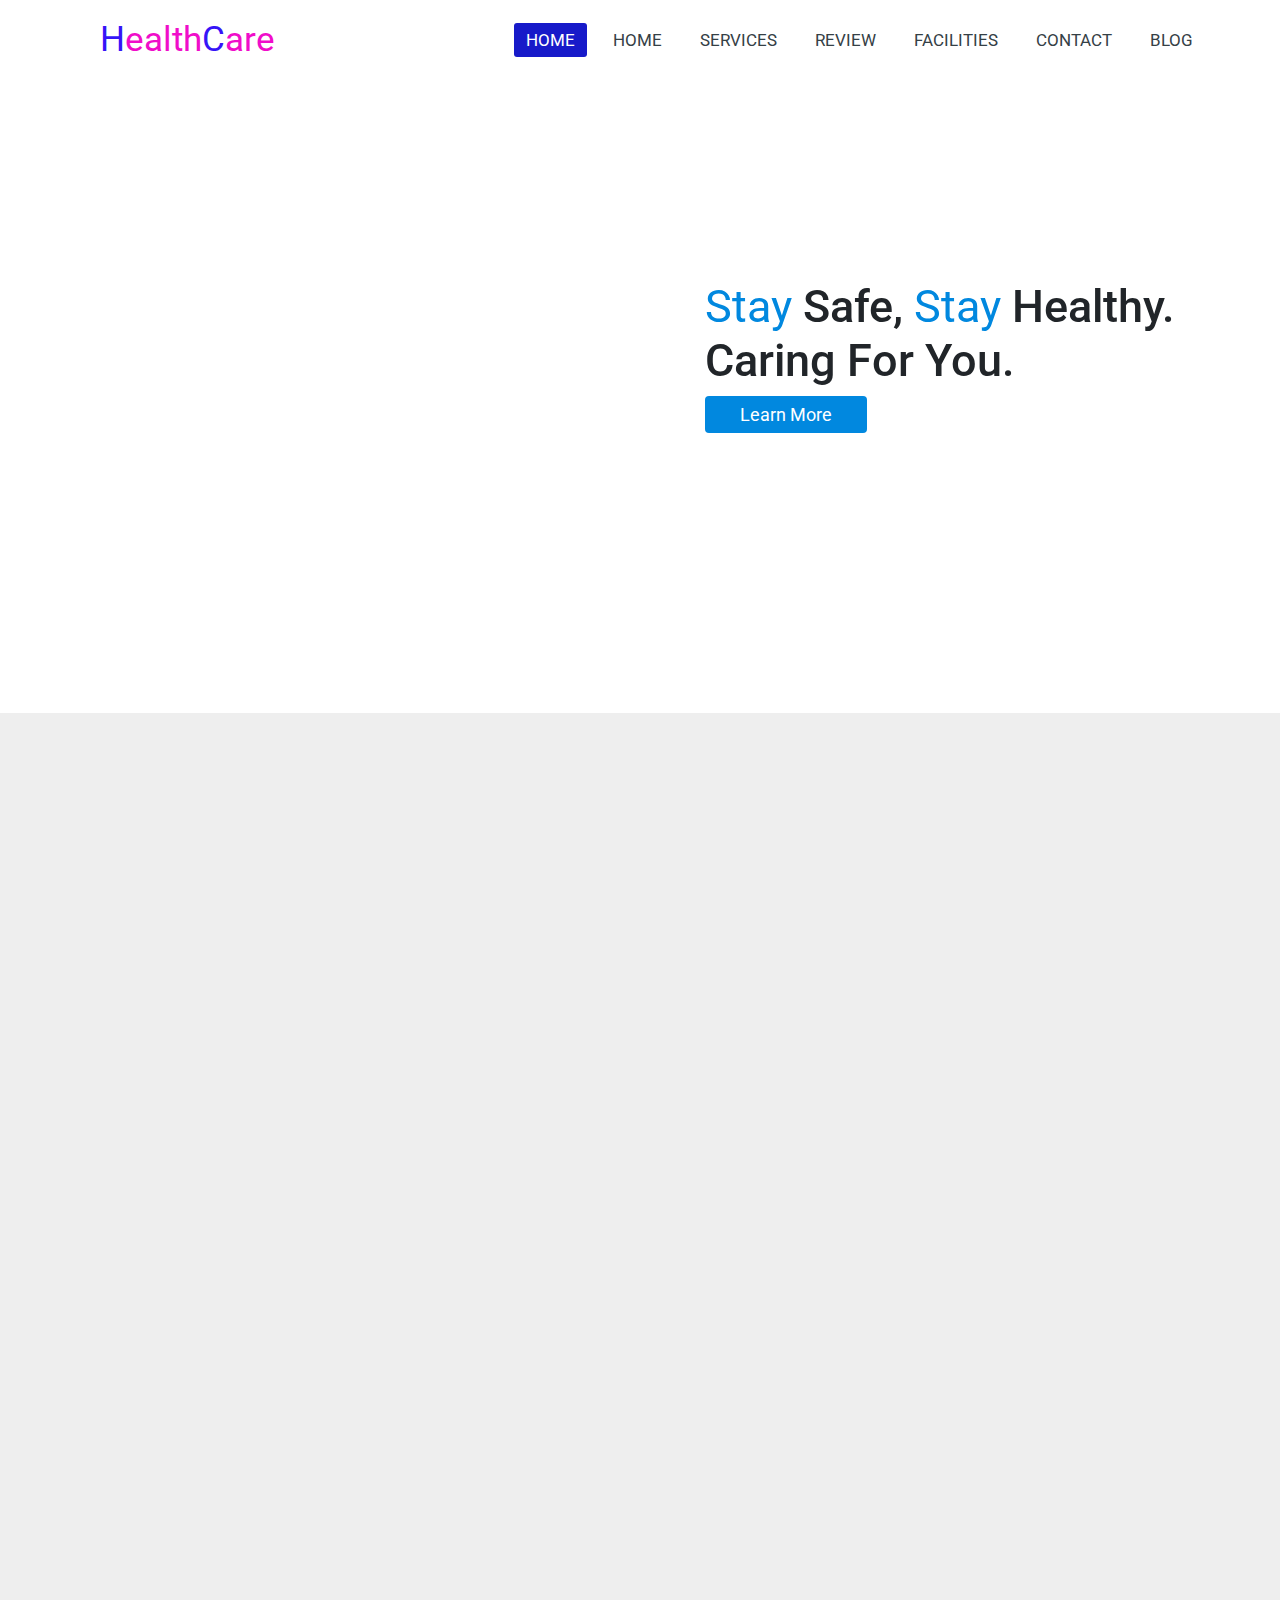
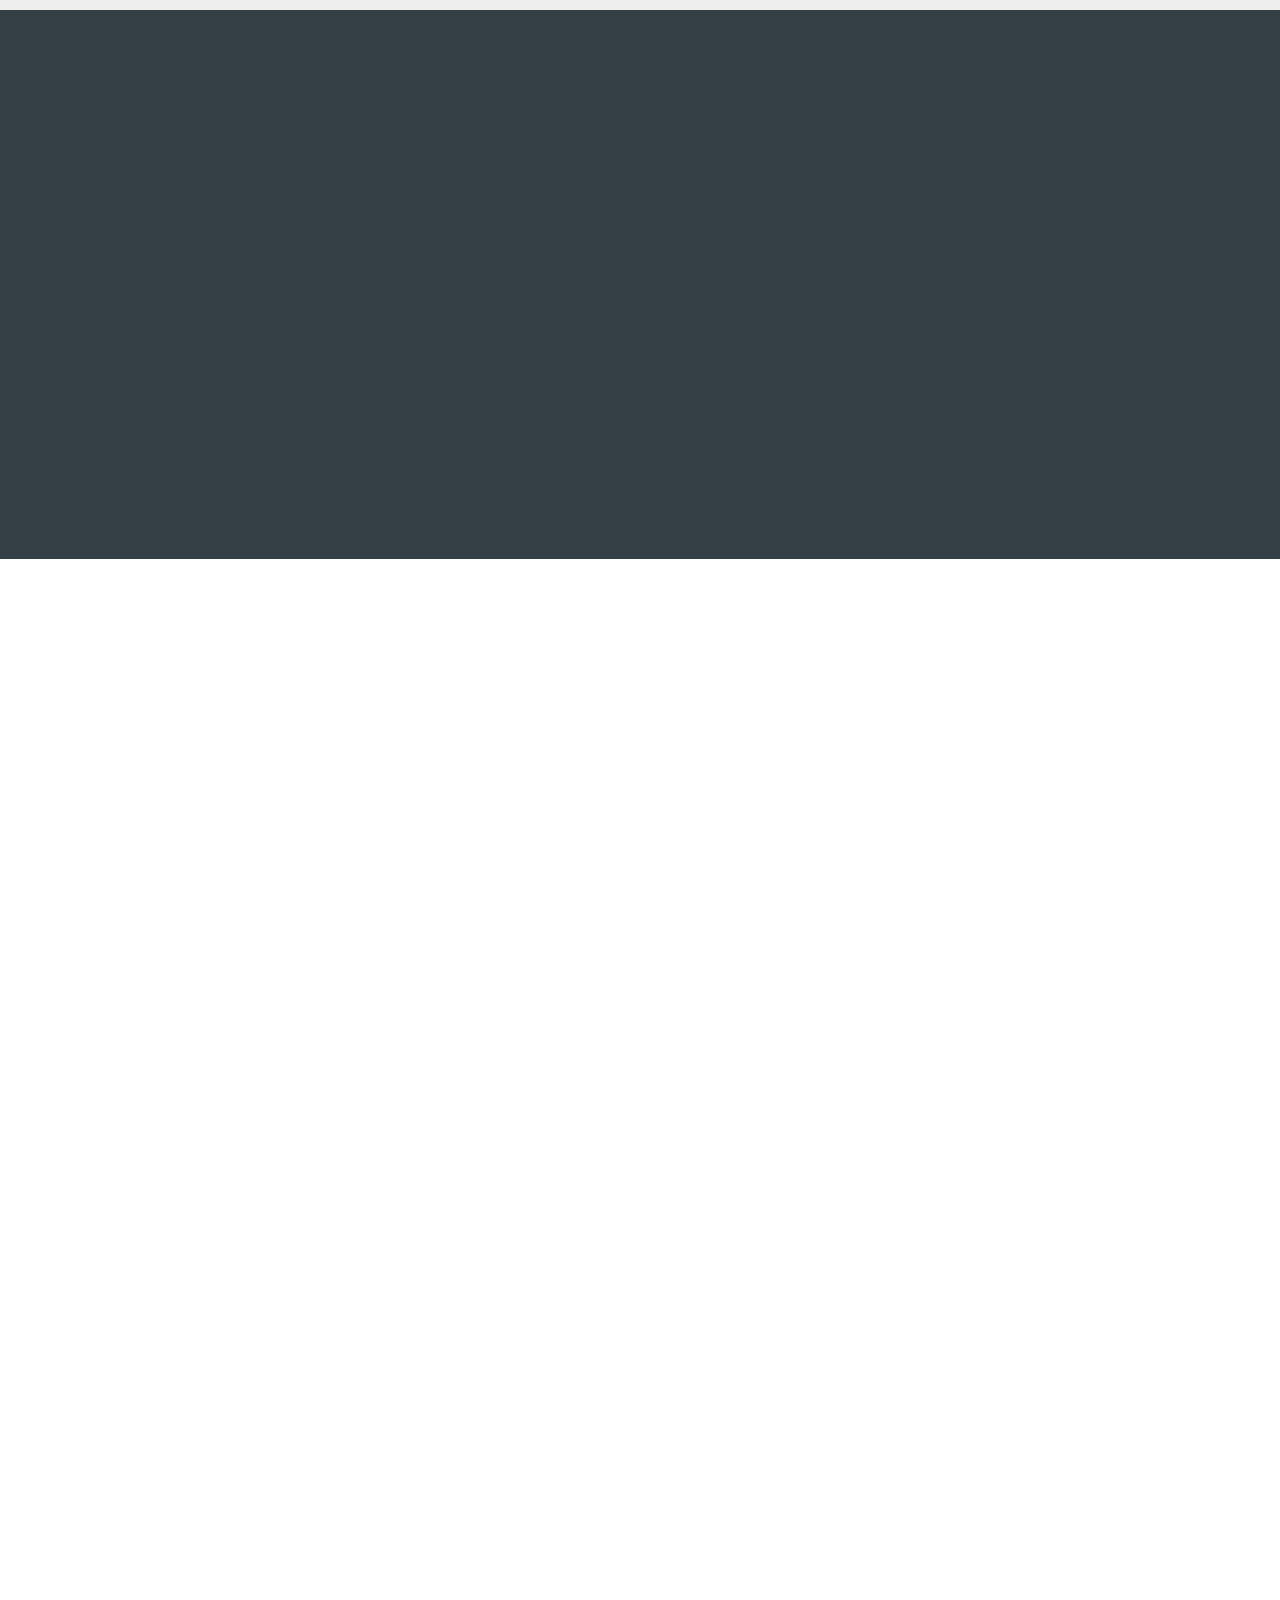
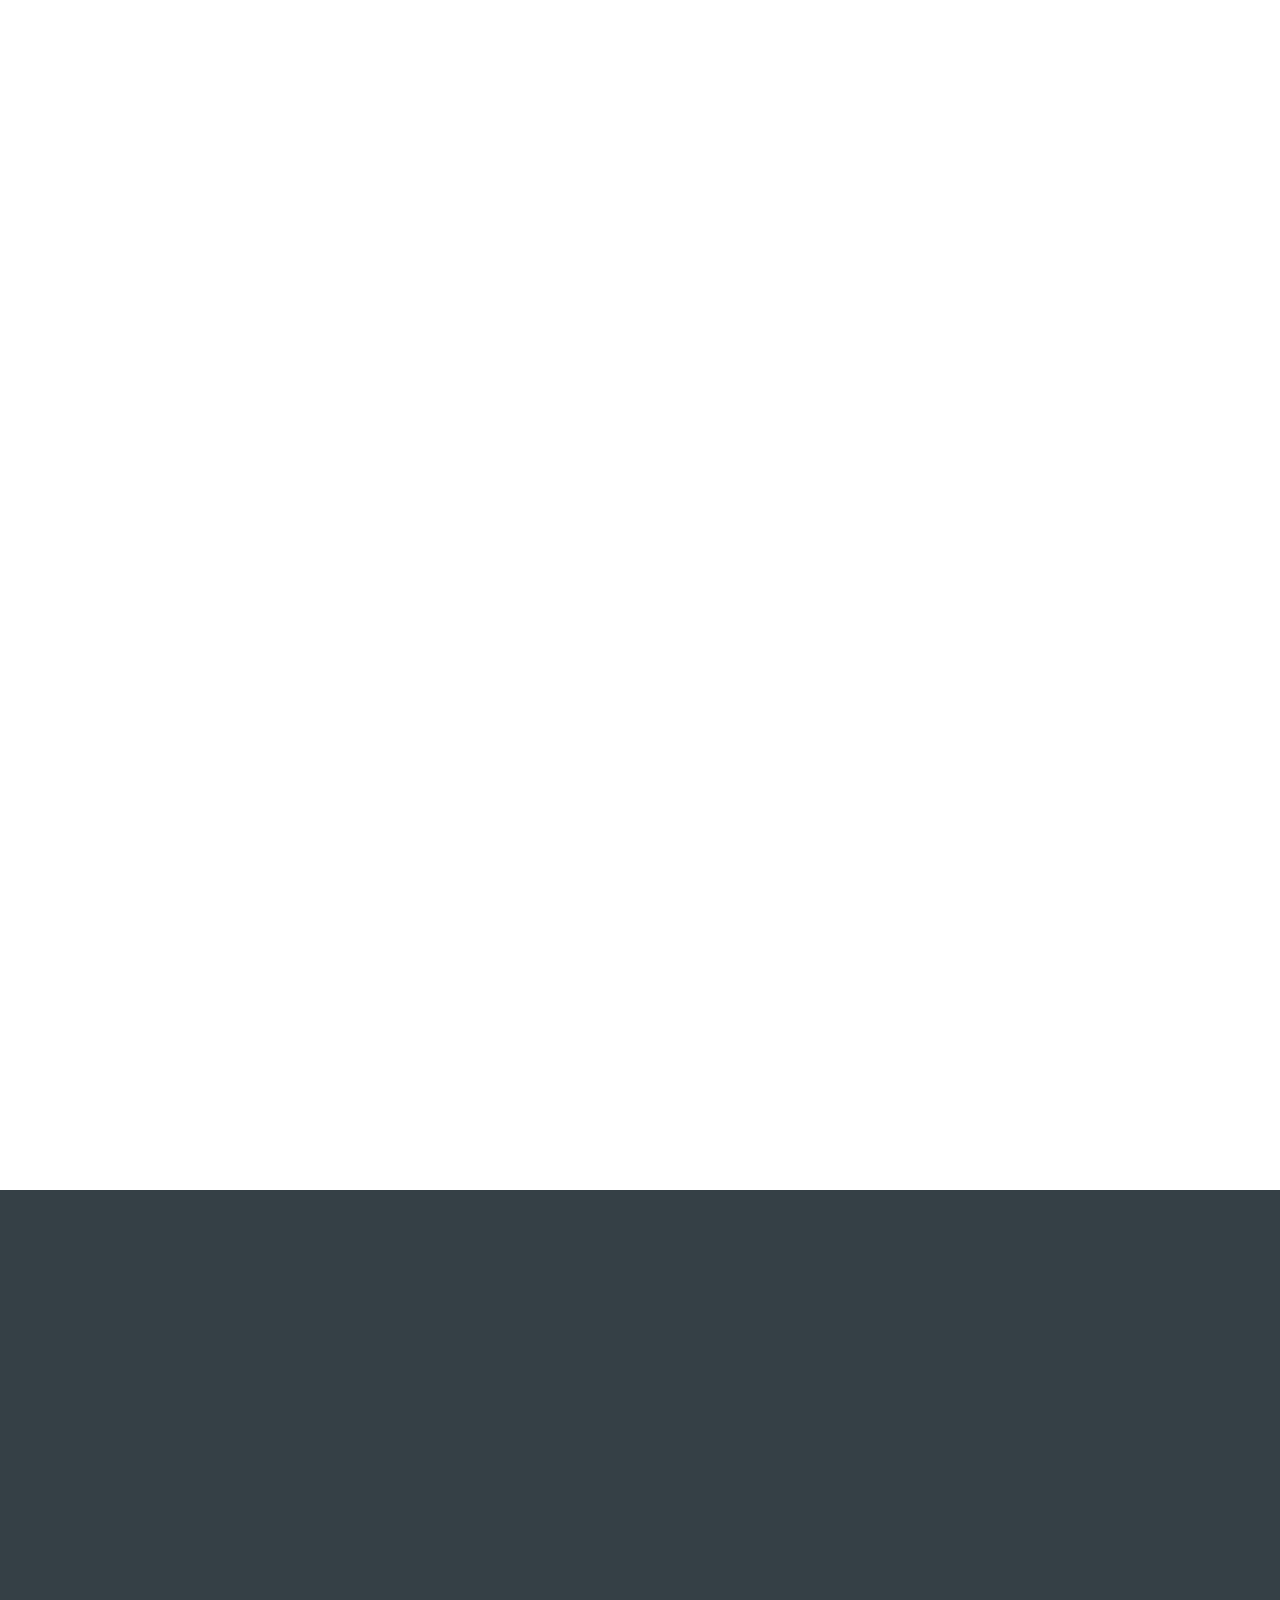
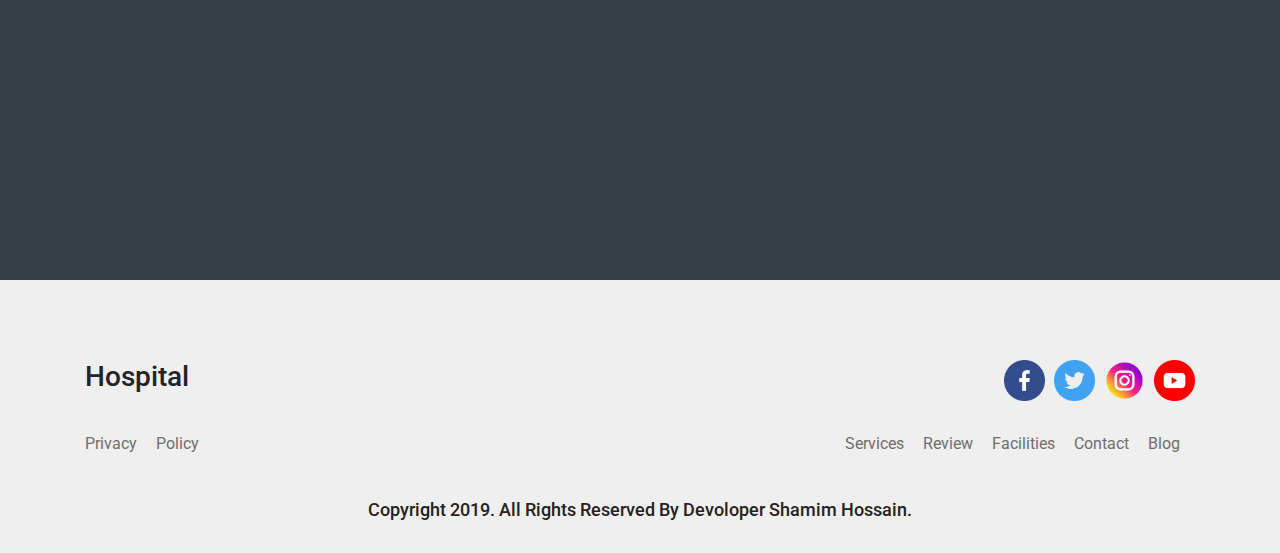
==== index.html @ fc810172 "Update" ====
<!DOCTYPE html>
<html lang="en">
<head>
    <meta charset="UTF-8">
    <meta name="viewport" content="width=device-width, initial-scale=1.0">
    <title>Complete Responsive Hospital Website Design Tutorial</title>

    <!-- aos css file cdn link  -->
    <link href="https://unpkg.com/aos@2.3.1/dist/aos.css" rel="stylesheet">

    <!-- magnific popup css cdn link  -->
    <link rel="stylesheet" href="https://cdnjs.cloudflare.com/ajax/libs/magnific-popup.js/1.1.0/magnific-popup.min.css">

    <!-- bootstrap cdn link  -->
    <link rel="stylesheet" href="https://cdnjs.cloudflare.com/ajax/libs/twitter-bootstrap/4.5.3/css/bootstrap.min.css">

    <!-- font awesome cdn link  -->
    <link rel="stylesheet" href="https://cdnjs.cloudflare.com/ajax/libs/font-awesome/5.15.1/css/all.min.css">
    <link rel="stylesheet" href="https://pro.fontawesome.com/releases/v5.10.0/css/all.css" integrity="sha384-AYmEC3Yw5cVb3ZcuHtOA93w35dYTsvhLPVnYs9eStHfGJvOvKxVfELGroGkvsg+p" crossorigin="anonymous"/>


    <!-- custom css file link  -->
    <link rel="stylesheet" href="style.css">

</head>

<body>
    

<!-- header section starts  -->

<section class="clearfix">
    <nav class="clearfix">
        <input type="checkbox" id="check">
        <label for="check" class="checkbtn">
            <i class="fas fa-bars"></i>
        </label>
        <label class="logo"><span class="span1">H</span><span class="span2">ealth</span><span class="span1">C</span><span class="span2">are</span></label>
        <ul>
            <li><a class="active" href="#">Home</a></li>
            <li><a href="#">Home</a></li>
            <li><a href="#service">Services</a></li>
            <li><a href="#review">Review</a></li>
            <li><a href="#facilities">Facilities</a></li>
            <li><a href="#contact">Contact</a></li>
            <li><a href="#blog">Blog</a></li>
        </ul>
    </nav>
</section>

<!-- header section ends  -->
<!-- slider sceen start -->

<section class="slider-sceen">
    <div class="container">
        <div class="row">
            <div class="col-lg-6" data-aos="fade-left">
                <img src="https://files.fm/thumb.php?i=dr7hy2vy3" alt="">
            </div>
            <div class="col-lg-6">
                <div class="slider-content" data-aos="fade-up">
                    <h1 class="slider-head"><span style="color: #0188df;">Stay</span> Safe, <span style="color: #0188df;">Stay</span> Healthy.
                        Caring For You.</h1>
                        <button data-aos="fade-left">Learn More</button>
                </div>
            </div>
        </div>
    </div>
</section>


<!-- slider sceen end -->

<!-- services section start -->
<section class="service" id="service">
    <div class="container">
        <div class="row">
            <div class="col-lg-6" data-aos="fade-right">
                <div class="service-content">
                    <div class="box">
                        <h3><i class="fas fa-ambulance"></i>Ambulance Services</h3>
                        <p>Lorem ipsum, dolor sit amet consectetur adipisicing elit. Voluptates, illum!</p>
                    </div>
                    <div class="box">
                        <h3><i class="fas fa-procedures"></i>Emergency Rooms</h3>
                        <p>Lorem ipsum, dolor sit amet consectetur adipisicing elit. Voluptates, illum!</p>
                    </div>
                    <div class="box">
                        <h3><i class="fas fa-stethoscope"></i>Free Check-Ups</h3>
                        <p>Lorem ipsum, dolor sit amet consectetur adipisicing elit. Voluptates, illum!</p>
                    </div>
                </div>
            </div>
            <div class="col-lg-6" data-aos="fade-left">
                <img class="img" src="https://webstockreview.net/images/clipart-doctor-lady-doctor-11.png" alt="">
            </div>
        </div>
    </div>
</section>
<!-- services section end -->
<section class="review" id="review" style="background: #354046;" >
    <div class="container">
        <div class="review-head" style="text-align: center;" data-aos="fade-down">
            <h1 style="color: white;"><span style="color: cornflowerblue;">' </span>People's Review <span style="color: cornflowerblue;">'</span></h1>
        </div>
        <div class="row review-row">
            <div class="col-lg-4" data-aos="fade-right">
                <div class="card-box">
                    <p>Lorem ipsum dolor sit amet consectetur adipisicing elit. Quae, maiores voluptatibus quisquam tenetur repudiandae quam aperiam. Eaque rem natus ea quo optio fugiat cupiditate expedita?</p>
                    <h3>Alien Millan</h3>
                    <span>10 SEP, 2020</span>
                </div>
                <img src="https://files.fm/thumb.php?i=m3h8af79u" alt="" class="box-img">
            </div>
            <div class="col-lg-4" data-aos="fade-up">
                <div class="card-box">
                    <p>Lorem ipsum dolor sit amet consectetur adipisicing elit. Quae, maiores voluptatibus quisquam tenetur repudiandae quam aperiam. Eaque rem natus ea quo optio fugiat cupiditate expedita?</p>
                    <h3>Airis Jadev</h3>
                    <span>14 MAR, 2020</span>
                </div>
                <img src="https://files.fm/thumb.php?i=su95vpuc2" alt="" class="box-img">
            </div>
            <div class="col-lg-4" data-aos="fade-left">
                <div class="card-box">
                    <p>Lorem ipsum dolor sit amet consectetur adipisicing elit. Quae, maiores voluptatibus quisquam tenetur repudiandae quam aperiam. Eaque rem natus ea quo optio fugiat cupiditate expedita?</p>
                    <h3>Cris Mendy</h3>
                    <span>24 JAN, 2020</span>
                </div>
                <img src="https://files.fm/thumb.php?i=pgdn3r9cd" alt="" class="box-img">
            </div>
        </div>
    </div>
</section>
<section class="facility" id="facilities">
    <div class="container">
        <div class="heading" data-aos="fade-left">
            <h1><span style="color: cornflowerblue;">'</span> Facilities <span style="color: cornflowerblue;">'</span></h1>
        </div> 
        <div class="container-box">

            <div class="img-box" data-aos="zoom-in">
                <a href="https://files.fm/thumb.php?i=bhkvymb9b">
                    <img src="https://files.fm/thumb.php?i=bhkvymb9b" alt="">
                </a>
            </div>
            <div class="img-box" data-aos="zoom-in">
                <a href="https://files.fm/thumb.php?i=qe4dk652s">
                    <img src="https://files.fm/thumb.php?i=qe4dk652s" alt="">
                </a>
            </div>
            <div class="img-box" data-aos="zoom-in">
                <a href="https://files.fm/thumb.php?i=gk3f3pbke">
                    <img src="https://files.fm/thumb.php?i=gk3f3pbke" alt="">
                </a>
            </div>
            <div class="img-box" data-aos="zoom-in">
                <a href="https://files.fm/thumb_show.php?i=hubpaj52r">
                    <img src="https://files.fm/thumb_show.php?i=hubpaj52r" alt="">
                </a>
            </div>
            <div class="img-box" data-aos="zoom-in">
                <a href="https://files.fm/thumb.php?i=vtvpvmv58">
                    <img src="https://files.fm/thumb.php?i=vtvpvmv58" alt="">
                </a>
            </div>
            <div class="img-box" data-aos="zoom-in">
                <a href="https://files.fm/thumb.php?i=bhkvymb9b">
                    <img src="https://files.fm/thumb.php?i=bhkvymb9b" alt="">
                </a>
            </div>
            <div class="img-box" data-aos="zoom-in">
                <a href="https://files.fm/thumb.php?i=qe4dk652s">
                    <img src="https://files.fm/thumb.php?i=qe4dk652s" alt="">
                </a>
            </div>
            <div class="img-box" data-aos="zoom-in">
                <a href="https://files.fm/thumb.php?i=gk3f3pbke">
                    <img src="https://files.fm/thumb.php?i=gk3f3pbke" alt="">
                </a>
            </div>
            <div class="img-box" data-aos="zoom-in">
                <a href="https://files.fm/thumb_show.php?i=hubpaj52r">
                    <img src="https://files.fm/thumb_show.php?i=hubpaj52r" alt="">
                </a>
            </div>
            <div class="img-box" data-aos="zoom-in">
                <a href="https://files.fm/thumb.php?i=vtvpvmv58">
                    <img src="https://files.fm/thumb.php?i=vtvpvmv58" alt="">
                </a>
            </div>
            <div class="img-box" data-aos="zoom-in">
                <a href="https://files.fm/thumb_show.php?i=hubpaj52r">
                    <img src="https://files.fm/thumb_show.php?i=hubpaj52r" alt="">
                </a>
            </div>
            <div class="img-box" data-aos="zoom-in">
                <a href="https://files.fm/thumb.php?i=vtvpvmv58">
                    <img src="https://files.fm/thumb.php?i=vtvpvmv58" alt="">
                </a>
            </div>
        </div>
    </div>
</section>

<section class="counter-section" data-aos="fade-right">
    <div class="container">
        <div class="row counter-row">
            <div class="col-lg-3 counter-div">
                <i class="fas fa-hospital"></i>
                <h3>120+</h3>
                <p>Hospitals</p>
            </div>
            <div class="col-lg-3 counter-div">
                <i class="fas fa-users"></i>
                <h3>100+</h3>
                <p>Staff</p>
            </div>
            <div class="col-lg-3 counter-div">
                <i class="fas fa-smile"></i>
                <h3>1200+</h3>
                <p>Happy Patients</p>
            </div>
            <div class="col-lg-3 counter-div">
                <i class="fas fa-procedures"></i>
                <h3>130+</h3>
                <p>Bed Facility</p>
            </div>
        </div>
    </div>
</section>

<section class="post-section" id="blog" data-aos="fade-left">
    <div class="container">
        <div class="head-content">
            <h1><span style="color: cornflowerblue;">'</span> Our Post <span style="color: cornflowerblue;">'</span></h1>
        </div>
        <div class="row">
            <div class="col-lg-4 " data-aos="fade-down">
                <div class="post-box">
                    <img src="https://files.fm/thumb.php?i=t9js35ace" alt="">
                    <div class="post-box-content">
                        <span>10 Jan, 2021</span>
                        <h3>Lorem, ipsum dolor.</h3>
                        <p>Lorem ipsum dolor sit amet consectetur adipisicing elit. Fugit cumque id eligendi neque quam! Sunt totam at tempore sint porro?</p>
                        <button>Learn More</button>
                    </div>
                </div>
            </div>
            <div class="col-lg-4 " data-aos="fade-down">
                <div class="post-box">
                    <img src="https://files.fm/thumb.php?i=t9js35ace" alt="">
                    <div class="post-box-content">
                        <span>10 Jan, 2021</span>
                        <h3>Lorem, ipsum dolor.</h3>
                        <p>Lorem ipsum dolor sit amet consectetur adipisicing elit. Fugit cumque id eligendi neque quam! Sunt totam at tempore sint porro?</p>
                        <button>Learn More</button>
                    </div>
                </div>
            </div>
            <div class="col-lg-4 " data-aos="fade-down">
                <div class="post-box">
                    <img src="https://files.fm/thumb.php?i=t9js35ace" alt="">
                    <div class="post-box-content">
                        <span>10 Jan, 2021</span>
                        <h3>Lorem, ipsum dolor.</h3>
                        <p>Lorem ipsum dolor sit amet consectetur adipisicing elit. Fugit cumque id eligendi neque quam! Sunt totam at tempore sint porro?</p>
                        <button>Learn More</button>
                    </div>
                </div>
            </div>
        </div>
    </div>
</section>

<section class="contact-form" id="contact">
    <div class="container">
        <div class="head-content" data-aos="fade-up">
            <h1><span>'</span> Make an Appointment <span>'</span></h1>
        </div>
        <div class="contact-div" data-aos="fade-down">
            <form action="#">
                <input class="form-input" type="text" id="FullName" placeholder="Full Name">
                <input class="form-input" type="zip" name="phone" id="phone" placeholder="phone"><br>
                <input class="form-input" type="email" name="email" id="Email" placeholder="Your Email">
                <select class="form-input" class="form-select" id="select" aria-label="Default select example">
                  <option disabled selected>Make an Appointment</option>
                  <option value="09-11 Am">09-11 Am</option>
                  <option value="11-03 Pm">11-03 Pm</option>
                  <option value="03-07 Pm">03-07 Pm</option>
                </select>
                <textarea name="textarea" id="textare" cols="30" rows="10"></textarea><br>
                <button class="form-btn" type="submit">Make Appointment</button>
            </form>
        </div>
    </div>
</section>


<!-- footer section start -->

<section class="footer-section">
    <div class="container">
        <div class="row">
            <div class="col-lg-6">
                <div class="footer-head">
                    <h3>Hospital</h3>
                </div>
            </div>
            <div class="col-lg-6">
                <div class="social-icons">
                    <li><a href="#"><img src="./image/facebook.png" alt=""></a></li>
                    <li><a href="#"><img src="./image/twitter.png" alt=""></a></li>
                    <li><a href="#"><img src="./image/instagram.png" alt=""></a></li>
                    <li><a href="#"><img src="./image/youtube.png" alt=""></a></li>
                </div>
            </div>
        </div>
        <div class="row">
            <div class="col-lg-6">
                <div class="list-left footer-list">
                    <li><a href="#">Privacy</a></li>
                    <li><a href="#">Policy</a></li>
                </div>
            </div>
            <div class="col-lg-6">
                <div class="list-right footer-list">
                    <li><a href="#service">Services</a></li>
                    <li><a href="#review">Review</a></li>
                    <li><a href="#facilities">Facilities</a></li>
                    <li><a href="#contact">Contact</a></li>
                    <li><a href="#blog">Blog</a></li>
                </div>
            </div>
        </div>
        <div class="row">
            <div class="col-lg-12">
                <div class="footer-text">
                    <span>Copyright 2019. All Rights Reserved by Devoloper Shamim Hossain.</span>
                </div>
            </div>
        </div>
    </div>
</section>

<!-- footer section end -->
<!-- jquery cdn link  -->
<script src="https://cdnjs.cloudflare.com/ajax/libs/jquery/3.5.1/jquery.min.js"></script>

 <!-- magnific popup js link  -->
<script src="https://cdnjs.cloudflare.com/ajax/libs/magnific-popup.js/1.1.0/jquery.magnific-popup.min.js"></script>

<!-- custom js link  -->
<script src="main.js"></script>
<script src="https://unpkg.com/aos@2.3.1/dist/aos.js"></script>

<script>
AOS.init({
    duration:1000,
    delay:400
});
</script>

</body>
</html>
---- style.css ----
@import url('https://fonts.googleapis.com/css2?family=Roboto:ital,wght@0,100;0,300;0,400;1,100;1,300&display=swap');

*{
  font-family: 'Roboto', sans-serif;
  margin:0; padding:0;
  box-sizing: border-box;
  border:none !important;
  outline: none !important;
  text-decoration: none !important;
  text-transform: capitalize;
  font-weight: 400;
  transition: all .2s linear;
  text-decoration: none;
  list-style: none;
}
/* .clearfix::after{
    content: "";
    display: block;
    clear: both;
  } */
nav{
    background:white;
    height: 80px;
    width: 100%;
    position: fixed;
    top: 0;
    z-index: 999;
}
.nav-Active{
    background:white;
    height: 80px;
    width: 100%;
    position: fixed;
    top: 0;
    box-shadow: 0 3px rgb(183 183 183);
    z-index: 999;
}

label.logo {
    color: #354046;
    font-size: 35px;
    padding: 0 100px;
    line-height: 80px;
    font-weight: bold;
}
.logo .span2{
    color: #354046;
}
.logo .span1{
    color: #0188df;
}
.logo:hover .span2{
    color: #f00dca;
}
.logo:hover .span1{
    color: #3614f7;
}
nav ul{
    float: right;
    margin-right: 70px;

}
nav ul li {
    display: inline-block;
    margin: 0 5px;
    line-height: 80px;
}
nav ul li a {
    color: #354046;
    font-size: 17px;
    padding: ;
    padding: 7px 12px;
    border-radius: 3px;
    text-transform: uppercase;
}
a.active,a:hover{
    background: rgb(23, 26, 201);
    transition: .5s;
    color: white;
}
.checkbtn{
    float: right;
    font-size: 30px;
    color: blue;
    line-height: 80px;
    margin-right: 40px;
    cursor: pointer;
    display: none;
}
#check{
    display: none;
}



/* slider css */

section{
    overflow: hidden
}
.slider-sceen {
    margin-top: ;
    background: white;
    padding: 80px 0;
}

.slider-content{
    padding: 200px 0;
    margin-left: 50px;
}

h1.slider-head {
    font-size: 45px;
}

.slider-content button {
    position: relative;
    background: #0188df;
    padding: 5px 35px;
    font-size: 18px;
    color: white;
    border-radius: 4px;
    z-index: 0;
    overflow: hidden;
}
.slider-content button::before{
    content: "";
    position: absolute;
    top:-100%;
    left: 0%;
    width: 100%;
    border-radius: 4px;
    height: 100%;
    background-color: rgb(39, 39, 38);
    z-index: -1;
    transition: .2s linear;
}
.slider-content button:hover:before{
    top: 0%;
}
.slider-content button:hover {
    box-shadow: 1px 5px #0188df;
}
img {
    width: 100%;
    height: auto;
}



/* service css */
.box h3 i {
    color: #0188df;
    margin-right: 20px;
}
.box h3 i {
    color: #0188df;
    margin-right: 20px;
}

.box p {
    margin-left: 55px;
}

.box {
    padding: 40px 0;
}

section.service {
    background: #eeeeee;
    padding: 170px 0;
}

/* facility css */
section.facility {
    padding: 120px 0;
}
.heading{
    text-align: center;
}

.heading h1{
    color: #354046;
}
    .container-box {
        display: flex;
        flex-wrap: wrap;
        justify-content: center;
        padding-bottom: 40px;
    }
    
    .container-box .img-box {
        width: 350px;
        height: 200px;
        overflow: hidden;
        background-size: cover;
        margin: .3rem;
    }
    
    .container-box .img-box img:hover{
        transform:scale(1.5) ;
    }
    .container-box .img-box img {
        height: 100%;
        width: 100%;
        object-fit: cover;
    }


 /* review section css    */
 .review{
    padding-bottom: 180px;
    padding-top: 70px;
}

 .review-row .col-lg-4{
     position: relative;
 }
 .review-row{
     padding: 0 80px;
 }

 .card-box {
    padding: 15px;
    background: white;
}
.card-box::before{
    content: "";
    position: absolute;
    height: 30px;
    width: 30px;
    background: white;
    bottom: -15px;
    transform: rotate(45deg);
    left: 21px;
}

.card-box p {
    font-size: 14px;
    line-height: 24px;
}

.card-box h3 {
    font-size: 20px;
    font-weight: 400;
    color: #0188df;
    text-align: right;
}

.card-box span {
    text-align: end;
    display: block;
    font-size: 14px;
    font-weight: 300;
}
.review-row img{
    width: 60px;
    height: 60px;
    border-radius: 50%;
    position: absolute;
    bottom: -39%;
    left: 2%;
}


/* counter section css */

.counter-section {
    padding: 90px 0;
}

.counter-section .container {
    padding: 0 210px;
}

.counter-div i {color: #0188df;font-size: 50px;}

.counter-div h3 {
    font-size: 39px;
    line-height: 60px;
}

.counter-div {
    text-align: center;
}

.counter-div p {
    font-weight: 300;
    line-height: 21px;
    font-size: 21px;
    font-family: emoji;
}

/* Contact section css */

section.contact-form {
    background: #354046;
    padding: 100px 0;
}

.head-content h1 {
    color: white;
    padding-bottom: 10px;
}

.head-content h1 {
    text-align: center;
    padding-bottom: 15px;
}

.head-content h1 {
    color: #354046;
}

.contact-div form .form-input {
    width: 450px;
    height: 40px;
    margin: 10px;
    padding-left: 10px;
}

.contact-div form {
    text-align: center;
}

textarea#textare {
    width: 83.5%;
    margin-top: 15px;
}


.form-btn {
    position: relative;
    background: #0188df;
    padding: 5px 35px;
    font-size: 18px;
    color: white;
    border-radius: 4px;
    z-index: 0;
    overflow: hidden;
}
.form-btn::before{
    content: "";
    position: absolute;
    top: -100%;
    left: 0%;
    width: 100%;
    border-radius: 4px;
    height: 100%;
    background-color: rgb(39, 39, 38);
    z-index: -1;
    transition: .2s linear;
}
.form-btn:hover:before{
    top: 0%;
}
.form-btn:hover {
    box-shadow: 1px 5px #0188df;
}

/* post section css */
.post-box {
    background: white;
    box-shadow: 0 0 14px #354046;
}

.post-box img {
    height: 220px;
    border-radius: 4px 4px 0 0;
}

.post-box-content {
    padding: 15px;
}

.post-box-content span {
    font-size: 14px;
    font-weight: 300;
    color: #666666;
}

.post-box-content h3 {
    color: #354046;
    font-size: 26px;
}

.post-box-content p {
    color: #354046;
    font-size: 14px;
    font-weight: 400;
}

.post-box-content button{
    position: relative;
    background: #0188df;
    padding: 5px 20px;
    font-size: 18px;
    color: white;
    border-radius: 4px;
    z-index: 0;
    overflow: hidden;
}
.post-box-content button::before{
    content: "";
    position: absolute;
    top: -100%;
    left: 0%;
    width: 100%;
    border-radius: 4px;
    height: 100%;
    background-color: rgb(39, 39, 38);
    z-index: -1;
    transition: .2s linear;
}
.post-box-content button:hover:before{
    top: 0%;
}
.post-box-content button:hover {
    box-shadow: 1px 5px #0188df;
}
.post-section {
    padding: 100px;
}

section.post-section .container {
    padding: 0 80px;
}


/* footer section css */

.social-icons li {
    display: inline-block;
    width: 41px;
    height: auto;
    margin-left: 5px;
}
.social-icons img {
}

.social-icons a:hover{
    background-color: inherit;
    color: inherit;
}

.social-icons {
    text-align: right;
}

section.footer-section {
    padding-top: 80px;
    background: #efefef;
}
.footer-list{
    padding-top: 30px;
}
.footer-list li a:hover {
    color: inherit;
    background: inherit;
}
.footer-list li {
    display: inline-block;
}

.footer-list li a {
    color: #6e6e6c;
    margin-right: 15px;
}
.list-right{
    text-align: right;
}
.footer-text {
    text-align: center;
    padding-top: 40px;
    color: #161515;
    font-weight: bold;
    padding-bottom: 30px;
}

.footer-text span {
    color: #242121;
    font-weight: 500;
    font-size: 18px;
}
@media (max-width: 912px){
    label.logo{
        margin-left: 30px;
        padding: 0px;
    }
   
}

@media (max-width: 858px) {
    .checkbtn{
        display: block;
    }
    label.logo{
    
    }
    nav ul{
        background: rgb(21, 27, 44);
        position: fixed;
        width: 100%;
        height: 100vh ;
        top: 80px;
        left: -100%;
        text-align: center;
        transition: all .5s;
      }
    nav ul li a{
        color: white;
    }
    nav ul li {
        display: block;
        line-height: 65px;
    }
    #check:checked ~ ul{
        left: 0;

    }
}
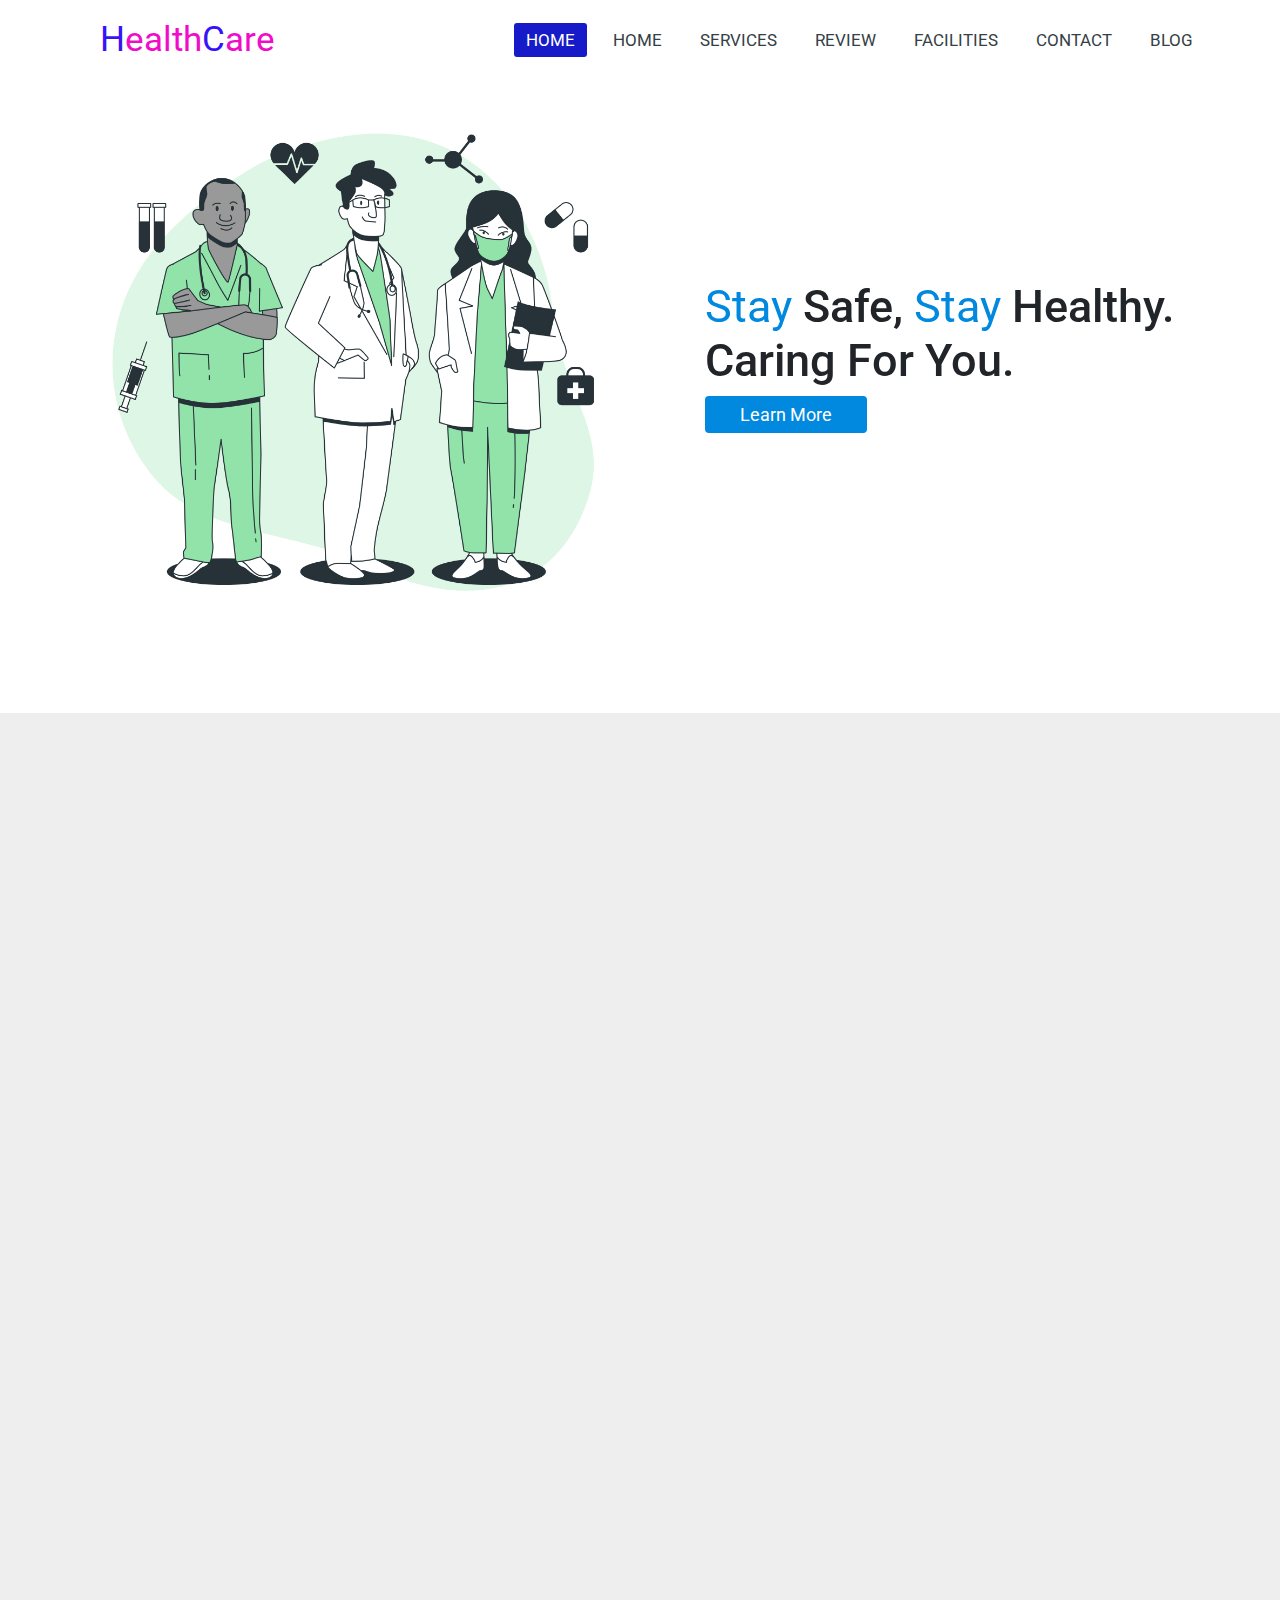
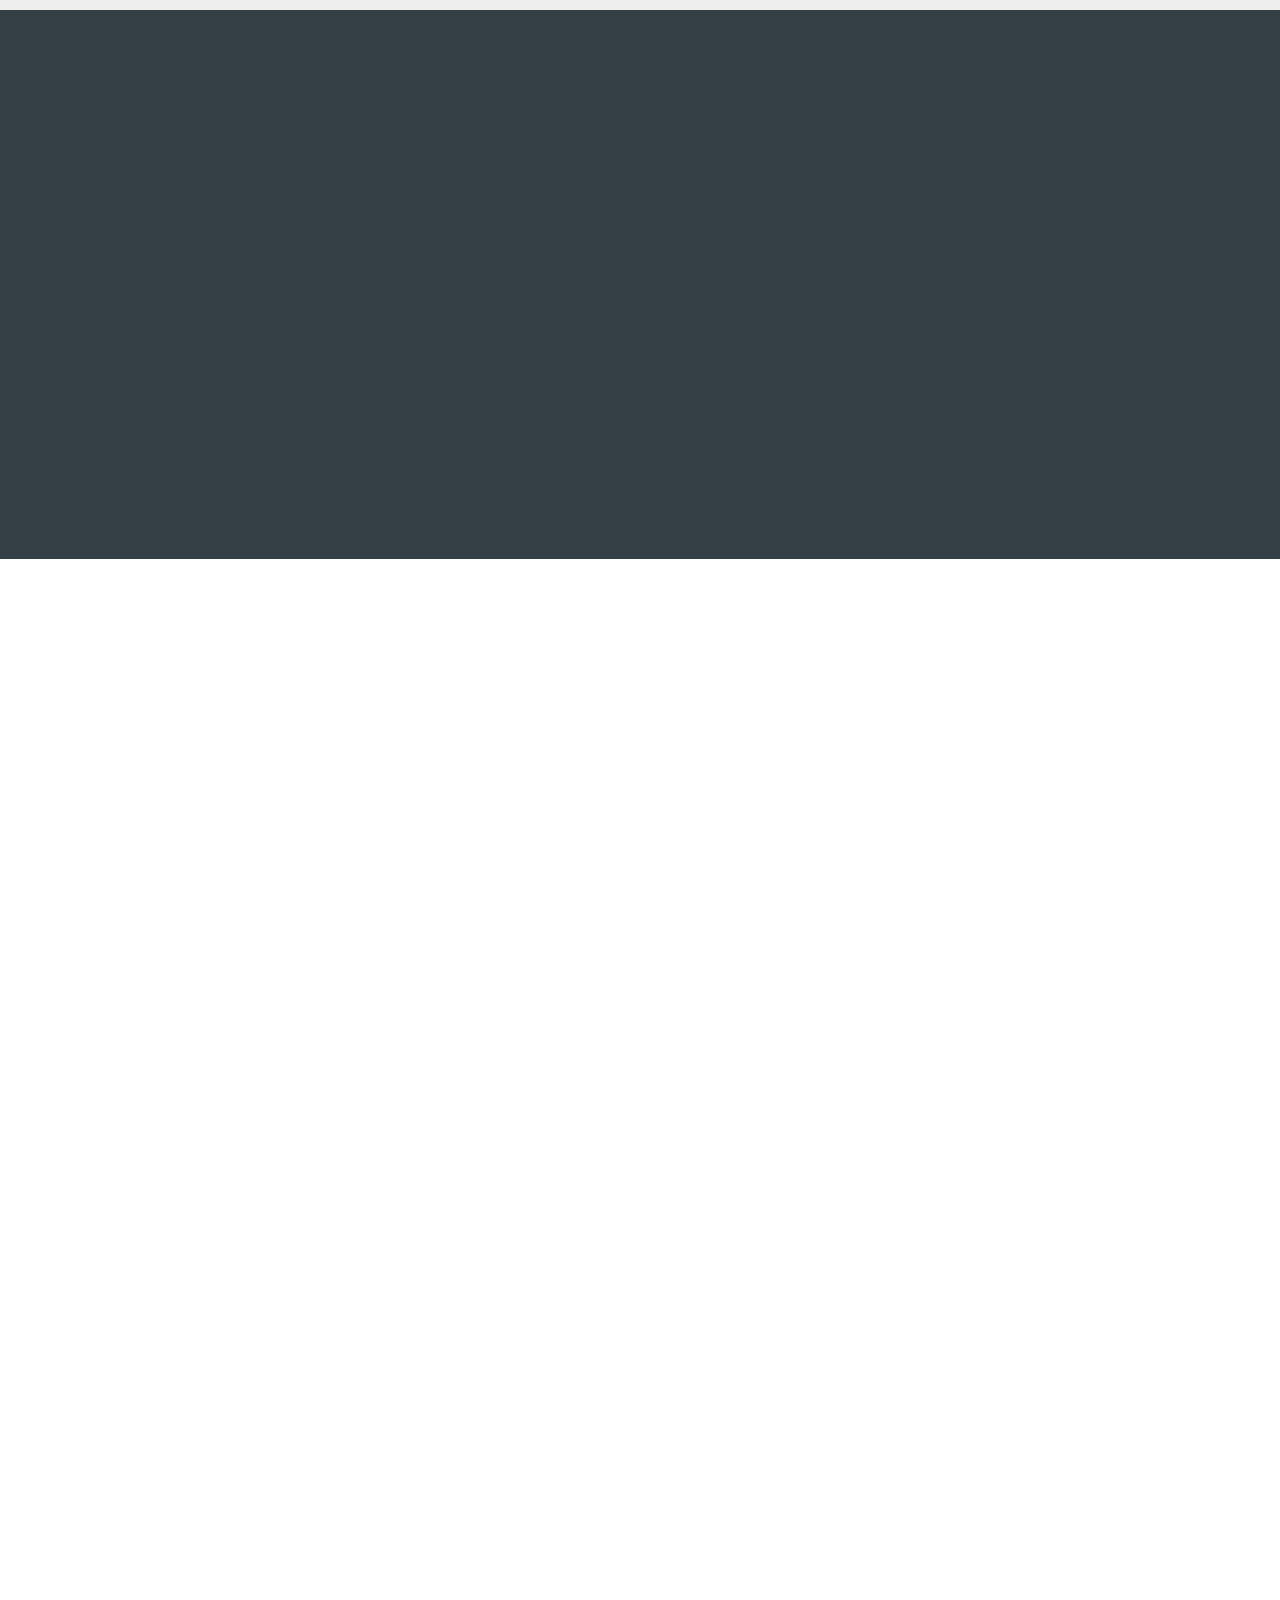
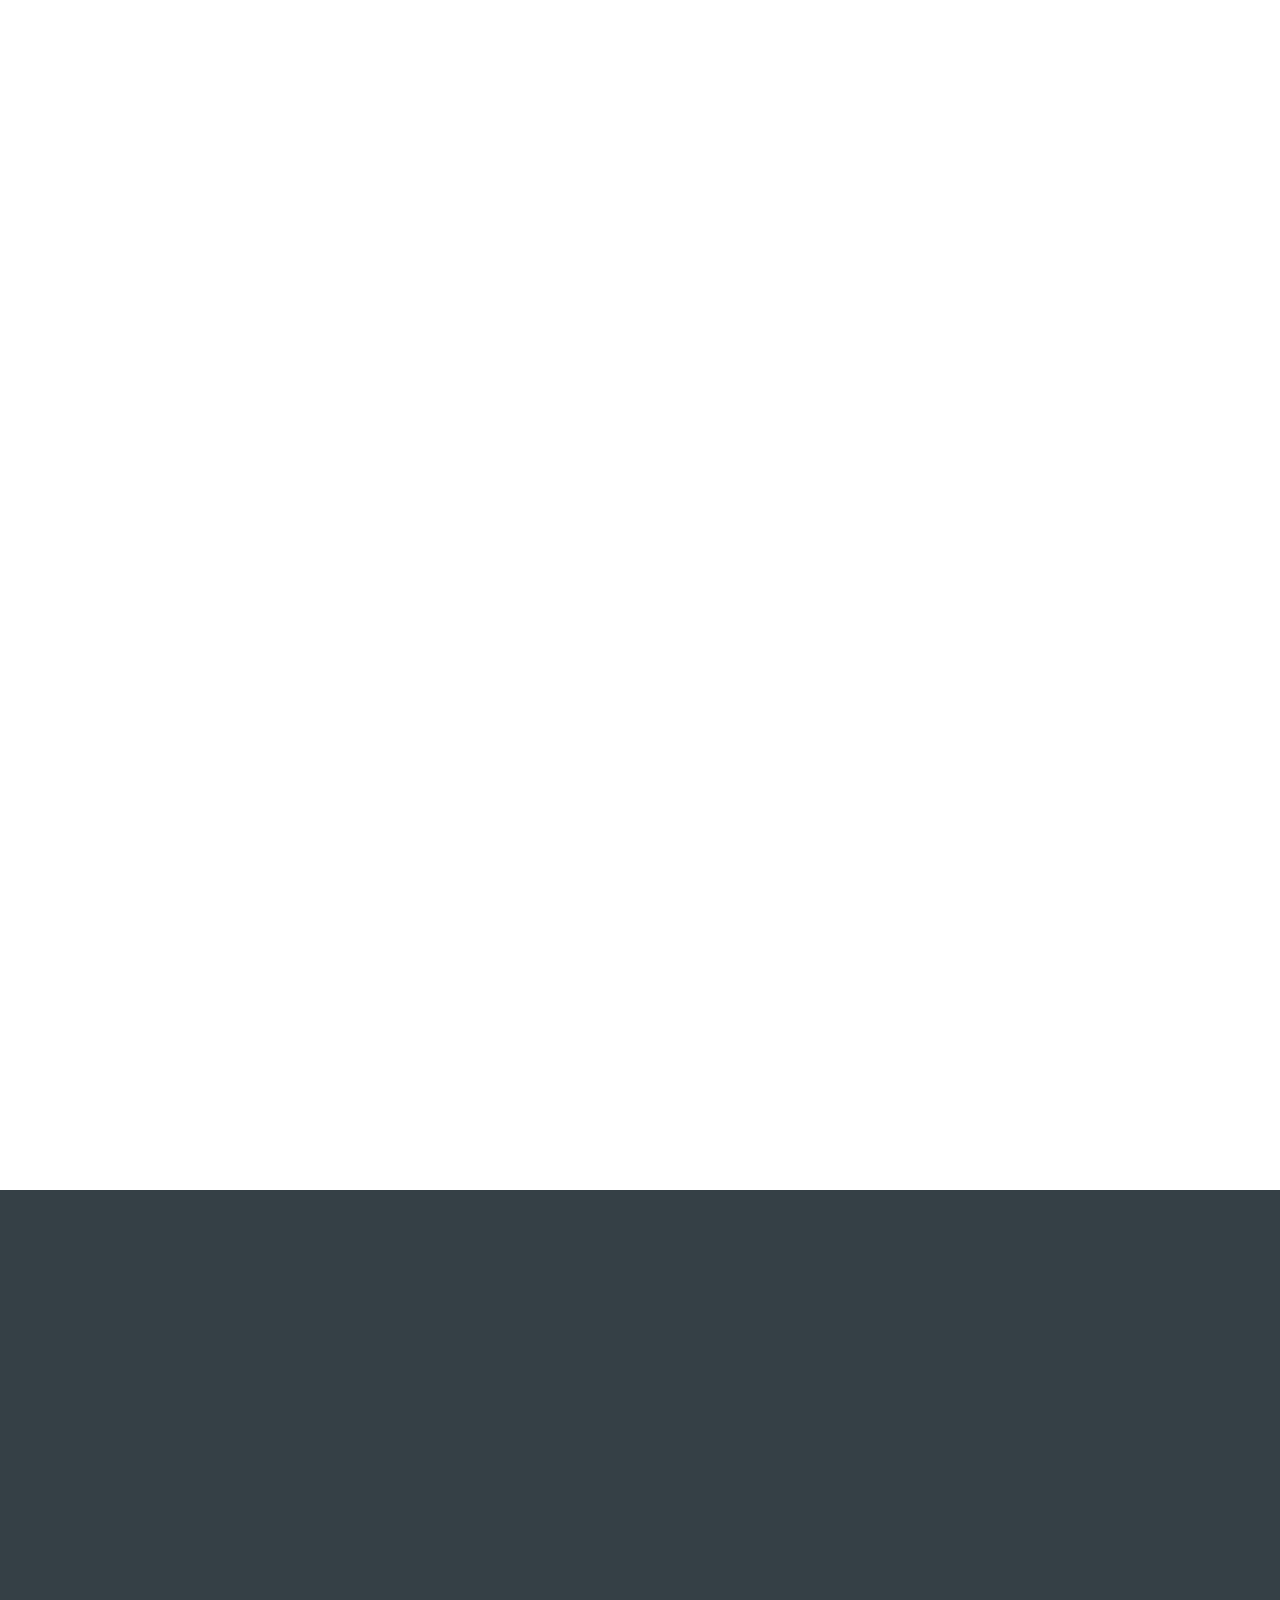
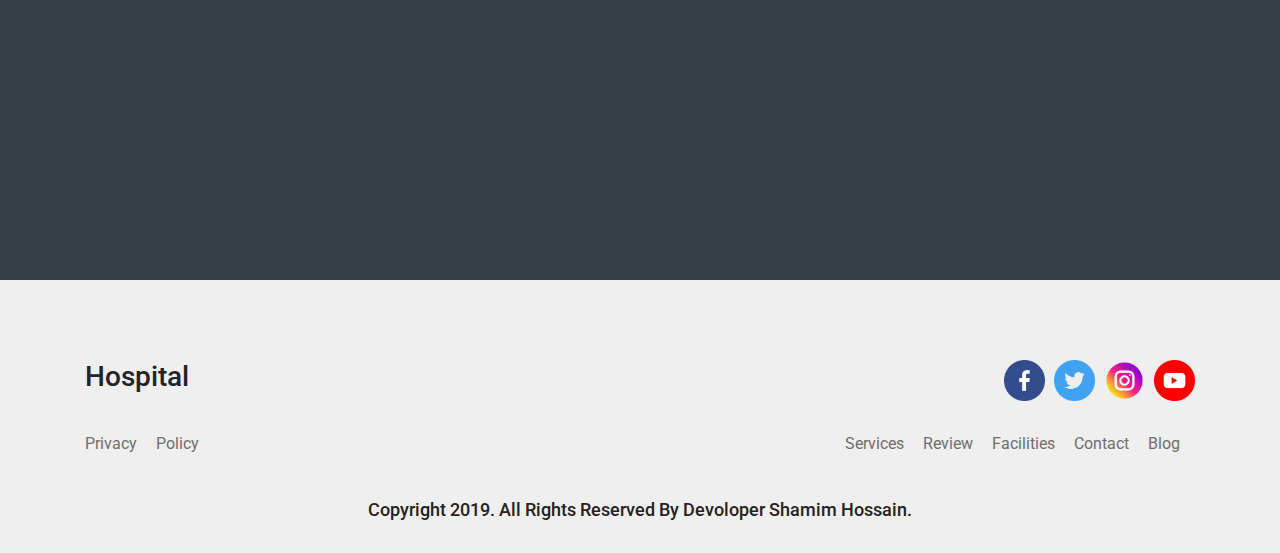
==== commit 7e389f77: "Update index.html" ====
--- a/index.html
+++ b/index.html
@@ -55,7 +55,7 @@
     <div class="container">
         <div class="row">
             <div class="col-lg-6" data-aos="fade-left">
-                <img src="https://files.fm/thumb.php?i=dr7hy2vy3" alt="">
+                <img src="./image/Doctors-bro.png" alt="">
             </div>
             <div class="col-lg-6">
                 <div class="slider-content" data-aos="fade-up">
